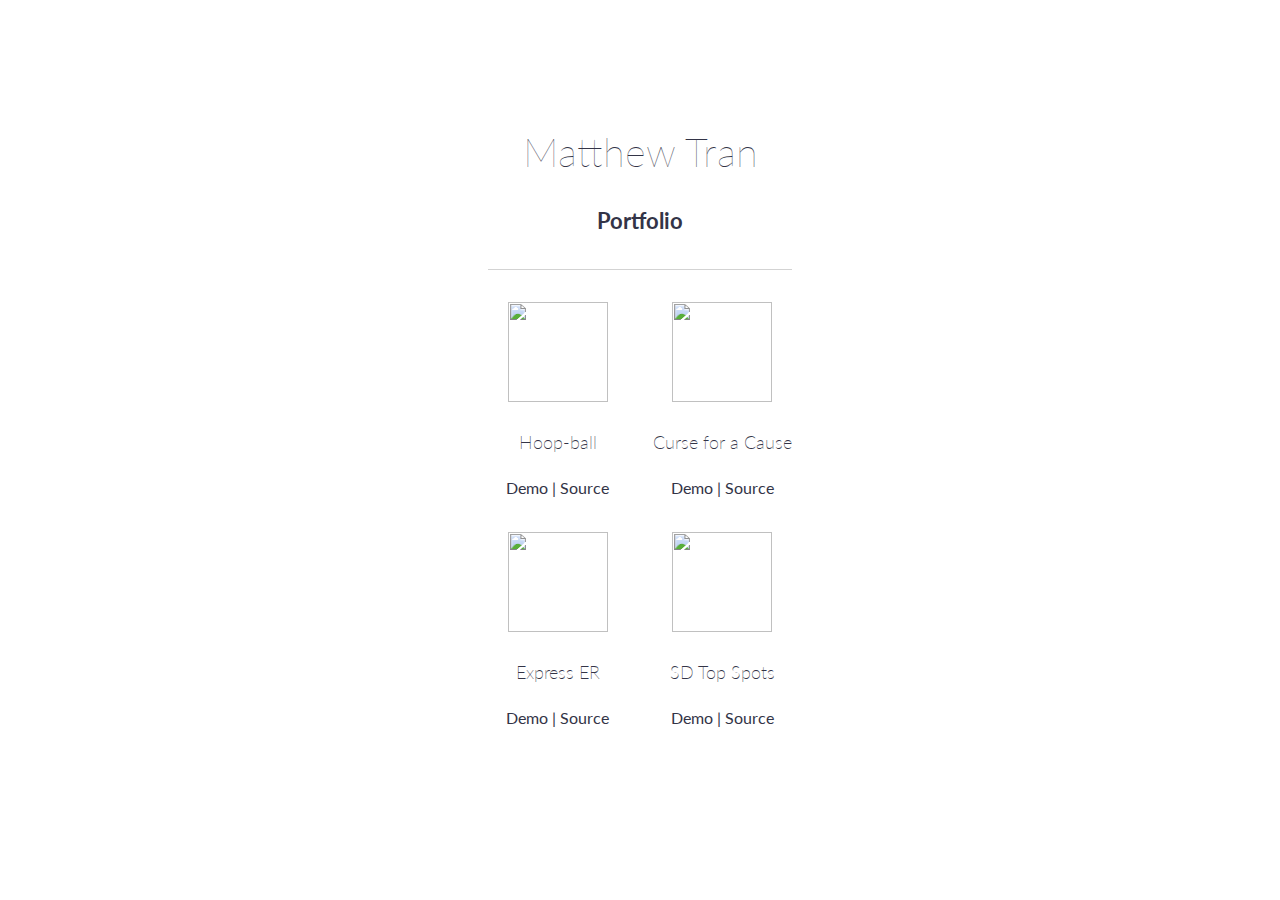
==== portfolio.html @ a5d9eb81 "add portfolio page" ====
<!doctype HTML>
<html>

<head>
    <title>Matthew Tran | Software Developer</title>

    <meta charset="utf-8">
    <meta name="viewport" content="width=device-width, initial-scale=1.0, maximum-scale=4.0">
    <meta name="description" content="Software Developer">

    <meta name="twitter:card" content="summary_large_image">
    <meta name="twitter:site" content="@matthewhaotran">
    <meta name="twitter:creator" content="@matthewhaotran">
    <meta name="twitter:description" content="Software Developer">

    <meta property="og:site_name" content="Matthew Tran">
    <meta property="og:type" content="website">
    <meta property="og:url" content="https://matthewtran.herokuapp.com">
    <meta property="og:title" content="Matthew Tran">
    <meta property="og:description" content="Software Developer">


    <link rel="canonical" href="https://matthewtran.herokuapp.com" />

    <link rel="stylesheet" href="node_modules/bootstrap/dist/css/bootstrap.min.css">
    <link rel="stylesheet" href="node_modules/font-awesome/css/font-awesome.css" type="text/css">
    <link rel="stylesheet" href="/styles.css" type="text/css">
</head>

<body class="text-center">
    <div class="container">
        <h1><a class="homelink" href="/">Matthew Tran</a></h1>
        <h3>Portfolio</h3>
        <div class="container">
            <div class="row">
                <div class="col-6-sm">
                    <a target="_blank" rel="noopener noreferrer" href="https://www.hoop-ball.com/">
                        <img class="portfoliothumbnail" src="/public/images/hoopball.png" alt="">
                    </a>
                    <p>Hoop-ball</p>
                    <a class="portfoliolink" target="_blank" href="https://www.hoop-ball.com/">Demo</a> |
                    <a class="portfoliolink" target="_blank" href="https://bitbucket.org/thomasseriotm/hoop-ball-wordpress/src/master/">Source</a>
                </div>
                <div class="col-6-sm">
                    <a target="_blank" rel="noopener noreferrer" href="http://curseforacause.herokuapp.com/">
                        <img class="portfoliothumbnail" src="/public/images/curseforacause.png" alt="">
                    </a>
                    <p>Curse for a Cause</p>
                    <a class="portfoliolink" target="_blank" href="http://curseforacause.herokuapp.com/">Demo</a> |
                    <a class="portfoliolink" target="_blank" href="https://github.com/matthewhaotran/CurseForACause">Source</a>
                </div>
                <div class="col-6-sm">
                    <a rel="noopener noreferrer" href="https://expresser-demo.herokuapp.com/">
                        <img class="portfoliothumbnail" src="/public/images/expresser.png" alt="">
                    </a>
                    <p>Express ER</p>

                    <a class="portfoliolink" target="_blank" href="https://expresser-demo.herokuapp.com/">Demo</a> |
                    <a class="portfoliolink" target="_blank" href="https://github.com/matthewhaotran/ExpressER">Source</a>
                </div>
                <div class="col-6-sm">
                    <a target="_blank" rel="noopener noreferrer" href="https://san-diego-top-spots.herokuapp.com/">
                        <img class="portfoliothumbnail" src="/public/images/sandiegotopspots.png" alt="">
                    </a>
                    <p>SD Top Spots</p>
                    <a class="portfoliolink" target="_blank" href="https://san-diego-top-spots.herokuapp.com/">Demo</a> |
                    <a class="portfoliolink" target="_blank" href="https://github.com/matthewhaotran/SanDiegoTopSpots">Source</a>
                </div>
            </div>
        </div>
<!--
        <div class="row margin-top">

            <div class="col-md-5 project text-center">
                <h2 class="text-center">Express ER</h2>
                <div class="row margin-top">
                    <a class="portfoliolink" target="_blank" href="https://expresser-demo.herokuapp.com/">Demo</a>
                    <a class="portfoliolink" target="_blank" href="https://github.com/matthewhaotran/ExpressER">Source Code</a>
                </div>
            </div>

            <div class="col-md-5 col-md-offset-2 project text-center">
                <h2 class="text-center">Curse for a Cause</h2>
                <div class="row">
                    <a class="portfoliolink" target="_blank" href="http://curseforacause.herokuapp.com/">Demo</a>
                    <a class="portfoliolink" target="_blank" href="https://github.com/matthewhaotran/CurseForACause">Source Code</a>
                </div>
            </div>

        </div>

        <div class="row margin-top">

            <div class="col-md-5 project text-center">
                <h2 class="text-center">San Diego Top Spots</h2>
                <div class="row">
                    <a class="portfoliolink" target="_blank" href="https://san-diego-top-spots.herokuapp.com/">Demo</a>
                    <a class="portfoliolink" target="_blank" href="https://github.com/matthewhaotran/SanDiegoTopSpots">Source Code</a>
                </div>
            </div>

            <div class="col-md-5 col-md-offset-2 project text-center">
                    <h2 class="text-center">Vault Injury Form Tracker</h2>
                    <div class="row">
                        <a class="portfoliolink" target="_blank" href="https://vault-ir-demo.herokuapp.com/">Demo</a>
                        <a class="portfoliolink" target="_blank" href="https://github.com/matthewhaotran/vault-injury-forms">Source Code</a>
                    </div>
            </div>

        </div>
-->
    </div>
</body>
---- styles.css ----
@import url(https://fonts.googleapis.com/css?family=Lato:400,300,300italic,400italic,700,700italic);
html,
body {
    height: 100%;
    width: 100%;
    margin: 0;
    padding: 0;
    left: 0;
    top: 0;
    font-size: 100%
}

* {
    font-family: "Lato", Helvetica, sans-serif;
    color: #333447;
    line-height: 1.5
}

h1 {
    font-size: 2.5rem
}

h2 {
    font-size: 2rem
}

h3 {
    font-size: 1.375rem
}

h4 {
    font-size: 1.125rem
}

h5 {
    font-size: 1rem
}

h6 {
    font-size: 0.875rem
}

p {
    font-size: 1.125rem;
    font-weight: 200;
    line-height: 1.8
}

.font-light {
    font-weight: 300
}

.font-regular {
    font-weight: 400
}

.font-heavy {
    font-weight: 700
}

.left {
    text-align: left
}

.right {
    text-align: right
}

.center {
    text-align: center;
    margin-left: auto;
    margin-right: auto
}

.justify {
    text-align: justify
}

.hidden-sm {
    display: none
}

.container {
    width: 90%;
    margin-left: auto;
    margin-right: auto
}

@media only screen and (min-width: 33.75em) {
    .container {
        width: 80%
    }
}

@media only screen and (min-width: 60em) {
    .container {
        width: 75%;
        max-width: 60rem
    }
}

.row {
    position: relative;
    width: 100%
}

.row [class^="col"] {
    float: left;
    margin: 0.5rem 2%;
    min-height: 0.125rem
}

.row::after {
    content: "";
    display: table;
    clear: both
}

.col-1,
.col-2,
.col-3,
.col-4,
.col-5,
.col-6,
.col-7,
.col-8,
.col-9,
.col-10,
.col-11,
.col-12 {
    width: 96%
}

.col-1-sm {
    width: 4.33333%
}

.col-2-sm {
    width: 12.66667%
}

.col-3-sm {
    width: 21%
}

.col-4-sm {
    width: 29.33333%
}

.col-5-sm {
    width: 37.66667%
}

.col-6-sm {
    width: 46%
}

.col-7-sm {
    width: 54.33333%
}

.col-8-sm {
    width: 62.66667%
}

.col-9-sm {
    width: 71%
}

.col-10-sm {
    width: 79.33333%
}

.col-11-sm {
    width: 87.66667%
}

.col-12-sm {
    width: 96%
}

.portfoliothumbnail {
    width: 100px;
    height: 100px;
}

@media only screen and (min-width: 45em) {
    .col-1 {
        width: 4.33333%
    }
    .col-2 {
        width: 12.66667%
    }
    .col-3 {
        width: 21%
    }
    .col-4 {
        width: 29.33333%
    }
    .col-5 {
        width: 37.66667%
    }
    .col-6 {
        width: 46%
    }
    .col-7 {
        width: 54.33333%
    }
    .col-8 {
        width: 62.66667%
    }
    .col-9 {
        width: 71%
    }
    .col-10 {
        width: 79.33333%
    }
    .col-11 {
        width: 87.66667%
    }
    .col-12 {
        width: 96%
    }
    .hidden-sm {
        display: block
    }
}

body {
    display: flex;
    justify-content: center;
    flex-direction: column;
    text-align: center
}

h1 {
    margin: 0rem 0;
    font-weight: 100
}

h4 {
    text-align: center;
    font-weight: 100;
    margin: 0
}

div.row {
    text-align: center;
    padding: 0;
    display: block;
    border-top: 1px solid lightgray;
    margin: 2rem auto;
    padding-top: 1rem;
    width: 19rem
}

div.row div.col-6-sm {
    display: inline-block;
    list-style-type: none;
    margin: 1rem 0
}

div.row div.col-6-sm a {
    text-decoration: none !important
}

div.row div.col-6-sm a i {
    font-size: 3rem !important;
    display: block
}

div.row div.col-6-sm a i.fa.fa-github {
    color: #24292e
}

div.row div.col-6-sm a i.fa.fa-linkedin {
    color: #0077B5
}

div.row div.col-6-sm a i.fa.fa-twitter {
    color: #1da1f2
}

div.row div.col-6-sm a i.fa.fa-file-text {
    color: #fff18f
}

div.row div.col-6-sm a i.fa.fa-medium {
    color: #E9F3EB
}

div.row div.col-6-sm a i.fa.fa-envelope {
    color: lightblue
}

div.row div.col-6-sm a span {
    font-size: 0.8em !important;
    display: block;
    margin-top: 0.2rem;
    font-weight: 100
}

div.row div.col-6-sm:nth-child(odd) {
    float: left
}

div.row div.col-6-sm:nth-child(even) {
    float: right
}

div.row:after {
    content: "";
    display: table;
    clear: both
}

.portfoliolink {
    display: inline;
}

a.homelink {
    font-family: inherit;
    text-decoration: none;
    color: #333447;
    font-weight: 100;
    font-family: "Lato", Helvetica, sans-serif;
}
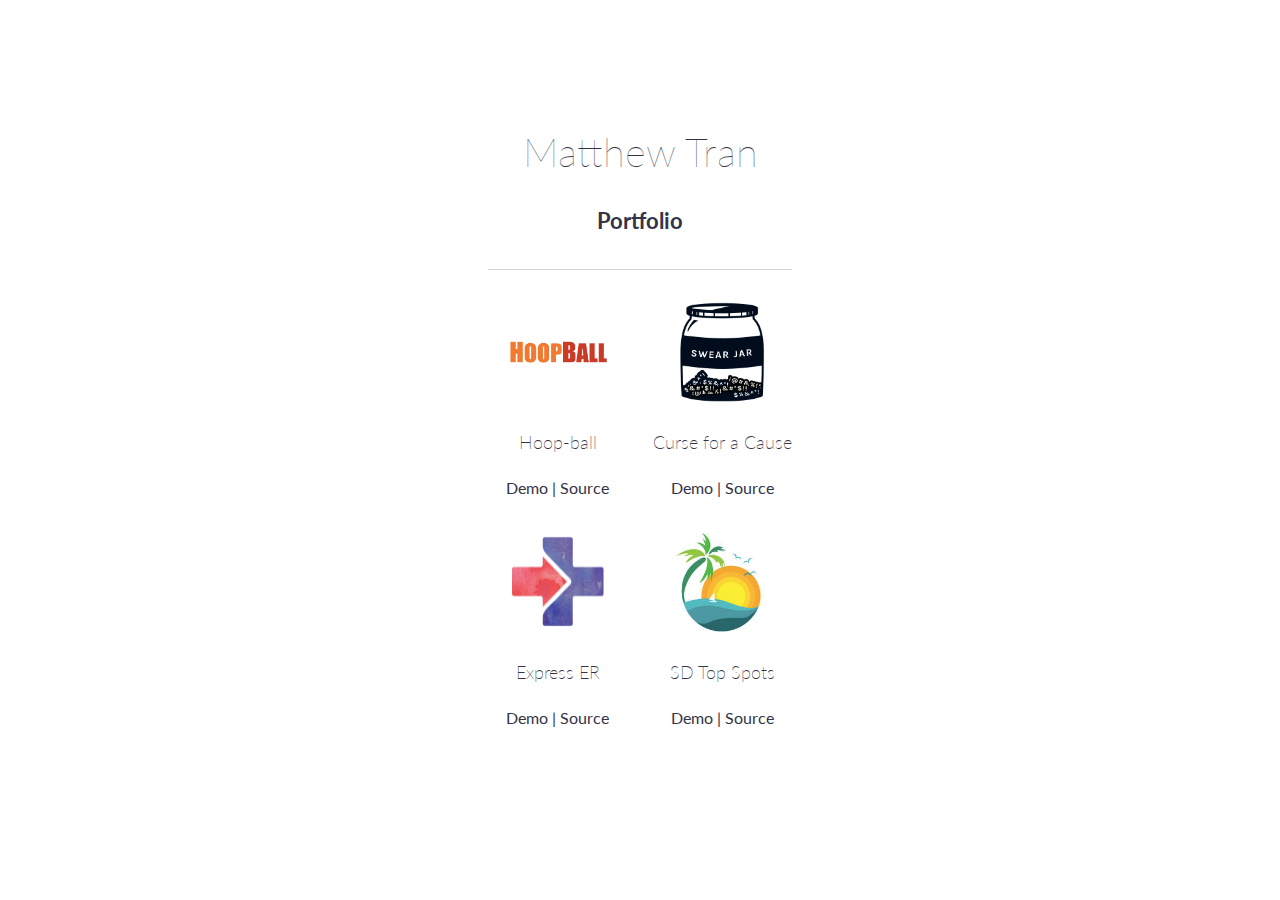
==== commit 8bedeee3: "add images" ====
--- a/portfolio.html
+++ b/portfolio.html
@@ -35,7 +35,7 @@
             <div class="row">
                 <div class="col-6-sm">
                     <a target="_blank" rel="noopener noreferrer" href="https://www.hoop-ball.com/">
-                        <img class="portfoliothumbnail" src="/public/images/hoopball.png" alt="">
+                        <img class="portfoliothumbnail" src="/images/hoopball.png" alt="">
                     </a>
                     <p>Hoop-ball</p>
                     <a class="portfoliolink" target="_blank" href="https://www.hoop-ball.com/">Demo</a> |
@@ -43,7 +43,7 @@
                 </div>
                 <div class="col-6-sm">
                     <a target="_blank" rel="noopener noreferrer" href="http://curseforacause.herokuapp.com/">
-                        <img class="portfoliothumbnail" src="/public/images/curseforacause.png" alt="">
+                        <img class="portfoliothumbnail" src="/images/curseforacause.png" alt="">
                     </a>
                     <p>Curse for a Cause</p>
                     <a class="portfoliolink" target="_blank" href="http://curseforacause.herokuapp.com/">Demo</a> |
@@ -51,7 +51,7 @@
                 </div>
                 <div class="col-6-sm">
                     <a rel="noopener noreferrer" href="https://expresser-demo.herokuapp.com/">
-                        <img class="portfoliothumbnail" src="/public/images/expresser.png" alt="">
+                        <img class="portfoliothumbnail" src="/images/expresser.png" alt="">
                     </a>
                     <p>Express ER</p>
 
@@ -60,7 +60,7 @@
                 </div>
                 <div class="col-6-sm">
                     <a target="_blank" rel="noopener noreferrer" href="https://san-diego-top-spots.herokuapp.com/">
-                        <img class="portfoliothumbnail" src="/public/images/sandiegotopspots.png" alt="">
+                        <img class="portfoliothumbnail" src="/images/sandiegotopspots.png" alt="">
                     </a>
                     <p>SD Top Spots</p>
                     <a class="portfoliolink" target="_blank" href="https://san-diego-top-spots.herokuapp.com/">Demo</a> |
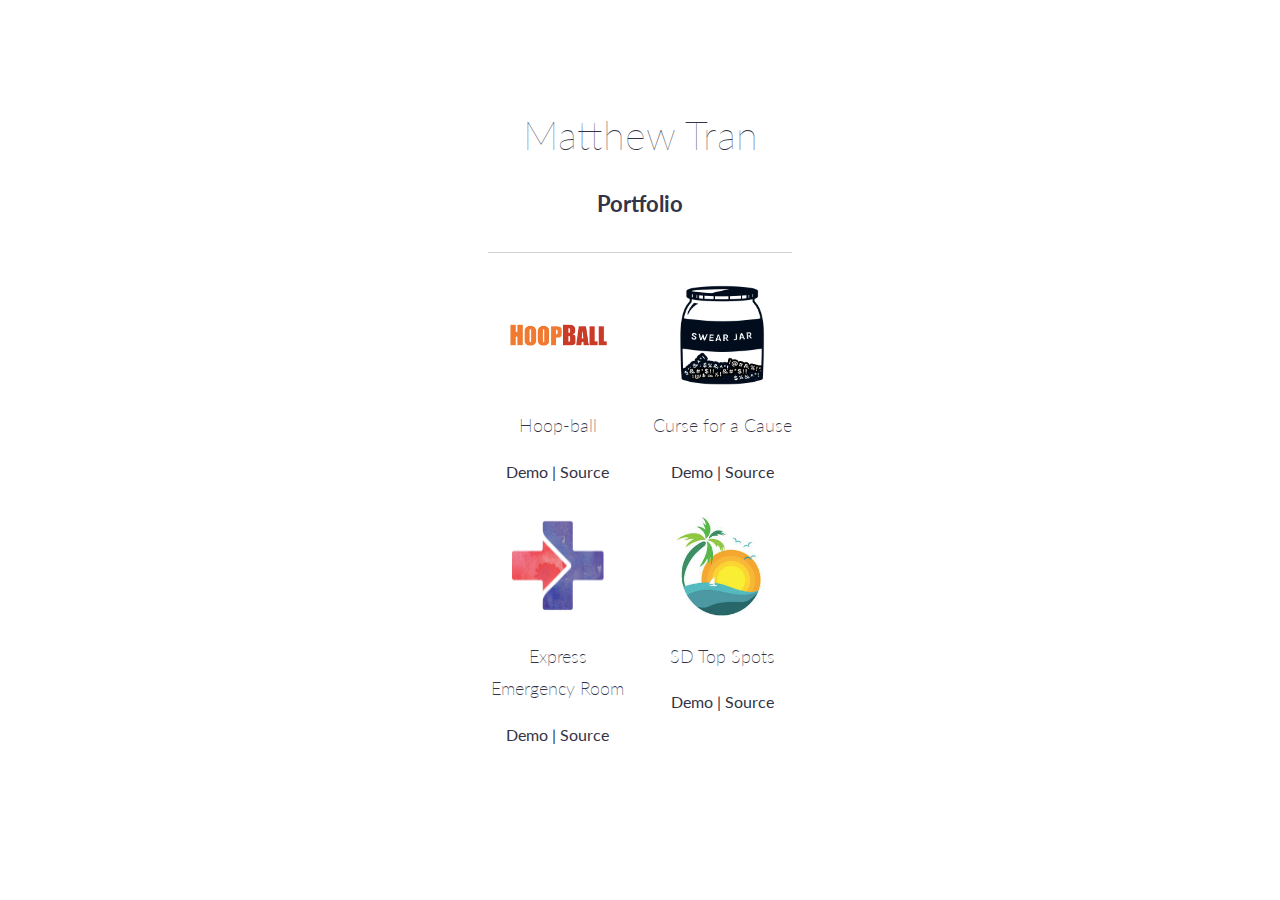
==== commit a90990eb: "ER fix" ====
--- a/portfolio.html
+++ b/portfolio.html
@@ -2,7 +2,7 @@
 <html>
 
 <head>
-    <title>Matthew Tran | Software Developer</title>
+    <title>Matthew Tran | Portfolio</title>
 
     <meta charset="utf-8">
     <meta name="viewport" content="width=device-width, initial-scale=1.0, maximum-scale=4.0">
@@ -35,7 +35,7 @@
             <div class="row">
                 <div class="col-6-sm">
                     <a target="_blank" rel="noopener noreferrer" href="https://www.hoop-ball.com/">
-                        <img class="portfoliothumbnail" src="/images/hoopball.png" alt="">
+                        <img class="portfoliothumbnail" src="images/hoopball.png" alt="">
                     </a>
                     <p>Hoop-ball</p>
                     <a class="portfoliolink" target="_blank" href="https://www.hoop-ball.com/">Demo</a> |
@@ -43,7 +43,7 @@
                 </div>
                 <div class="col-6-sm">
                     <a target="_blank" rel="noopener noreferrer" href="http://curseforacause.herokuapp.com/">
-                        <img class="portfoliothumbnail" src="/images/curseforacause.png" alt="">
+                        <img class="portfoliothumbnail" src="images/curseforacause.png" alt="">
                     </a>
                     <p>Curse for a Cause</p>
                     <a class="portfoliolink" target="_blank" href="http://curseforacause.herokuapp.com/">Demo</a> |
@@ -51,16 +51,16 @@
                 </div>
                 <div class="col-6-sm">
                     <a rel="noopener noreferrer" href="https://expresser-demo.herokuapp.com/">
-                        <img class="portfoliothumbnail" src="/images/expresser.png" alt="">
+                        <img class="portfoliothumbnail" src="images/expresser.png" alt="">
                     </a>
-                    <p>Express ER</p>
+                    <p>Express Emergency Room</p>
 
                     <a class="portfoliolink" target="_blank" href="https://expresser-demo.herokuapp.com/">Demo</a> |
                     <a class="portfoliolink" target="_blank" href="https://github.com/matthewhaotran/ExpressER">Source</a>
                 </div>
                 <div class="col-6-sm">
                     <a target="_blank" rel="noopener noreferrer" href="https://san-diego-top-spots.herokuapp.com/">
-                        <img class="portfoliothumbnail" src="/images/sandiegotopspots.png" alt="">
+                        <img class="portfoliothumbnail" src="images/sandiegotopspots.png" alt="">
                     </a>
                     <p>SD Top Spots</p>
                     <a class="portfoliolink" target="_blank" href="https://san-diego-top-spots.herokuapp.com/">Demo</a> |
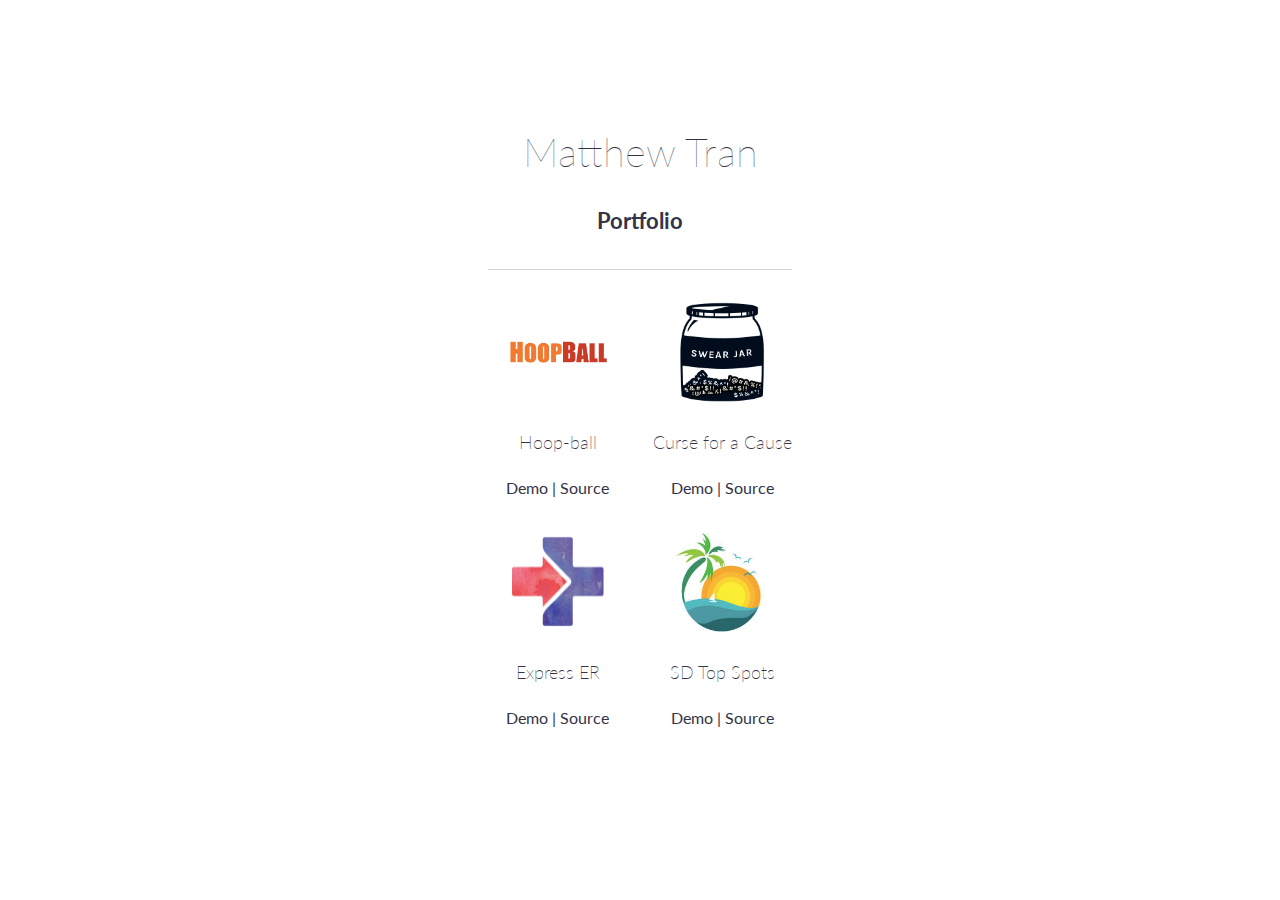
==== commit 85ef1ab0: "open express in new tab" ====
--- a/portfolio.html
+++ b/portfolio.html
@@ -2,7 +2,7 @@
 <html>
 
 <head>
-    <title>Matthew Tran | Portfolio</title>
+    <title>Matthew Tran | Software Developer</title>
 
     <meta charset="utf-8">
     <meta name="viewport" content="width=device-width, initial-scale=1.0, maximum-scale=4.0">
@@ -50,10 +50,10 @@
                     <a class="portfoliolink" target="_blank" href="https://github.com/matthewhaotran/CurseForACause">Source</a>
                 </div>
                 <div class="col-6-sm">
-                    <a rel="noopener noreferrer" href="https://expresser-demo.herokuapp.com/">
+                    <a target="_blank" rel="noopener noreferrer" href="https://expresser-demo.herokuapp.com/">
                         <img class="portfoliothumbnail" src="images/expresser.png" alt="">
                     </a>
-                    <p>Express Emergency Room</p>
+                    <p>Express ER</p>
 
                     <a class="portfoliolink" target="_blank" href="https://expresser-demo.herokuapp.com/">Demo</a> |
                     <a class="portfoliolink" target="_blank" href="https://github.com/matthewhaotran/ExpressER">Source</a>
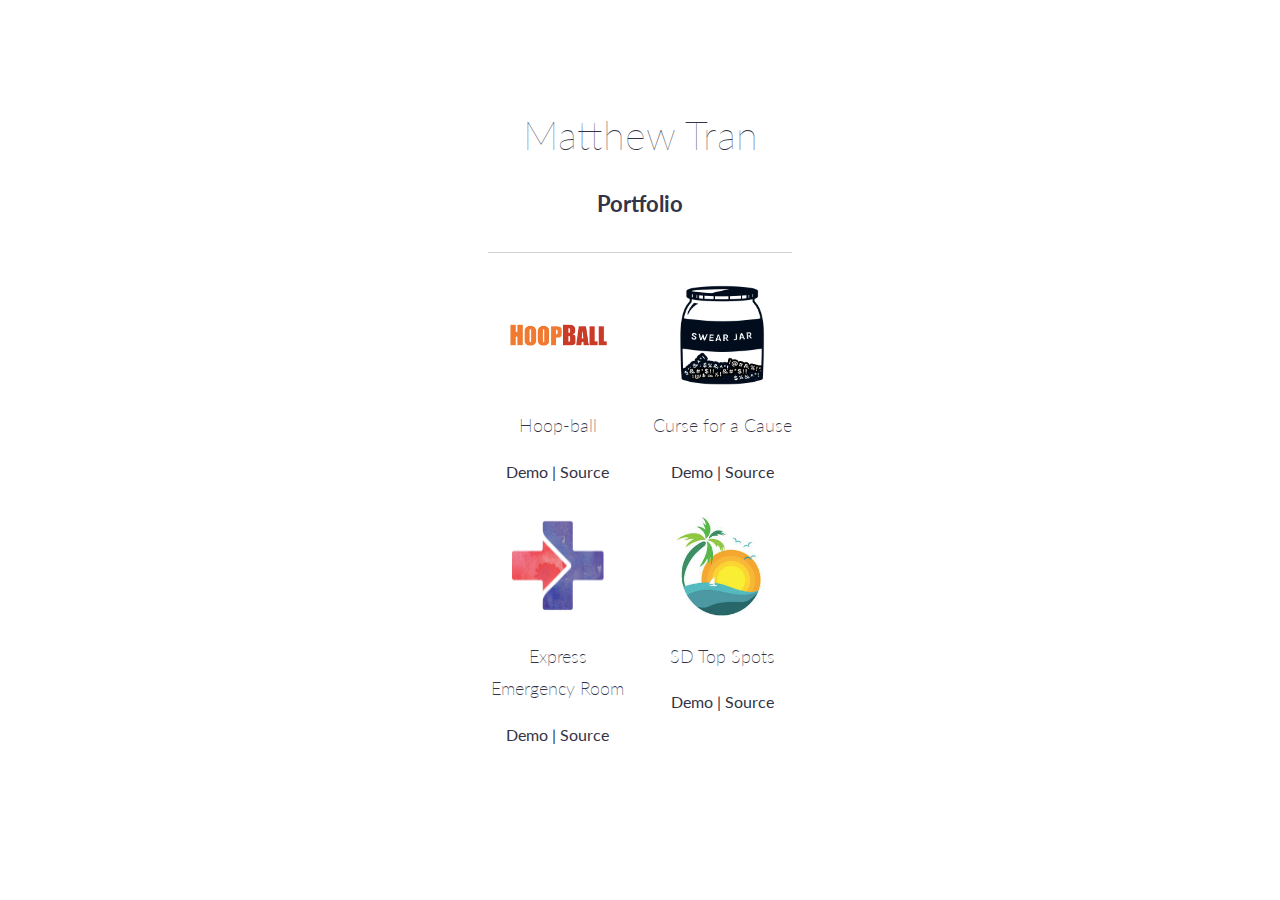
==== commit 111b8ca9: "Merge branch 'develop' of github.com:matthewhaotran/matthewhaotran.github.io into develop" ====
--- a/portfolio.html
+++ b/portfolio.html
@@ -2,7 +2,7 @@
 <html>
 
 <head>
-    <title>Matthew Tran | Software Developer</title>
+    <title>Matthew Tran | Portfolio</title>
 
     <meta charset="utf-8">
     <meta name="viewport" content="width=device-width, initial-scale=1.0, maximum-scale=4.0">
@@ -53,7 +53,7 @@
                     <a target="_blank" rel="noopener noreferrer" href="https://expresser-demo.herokuapp.com/">
                         <img class="portfoliothumbnail" src="images/expresser.png" alt="">
                     </a>
-                    <p>Express ER</p>
+                    <p>Express Emergency Room</p>
 
                     <a class="portfoliolink" target="_blank" href="https://expresser-demo.herokuapp.com/">Demo</a> |
                     <a class="portfoliolink" target="_blank" href="https://github.com/matthewhaotran/ExpressER">Source</a>
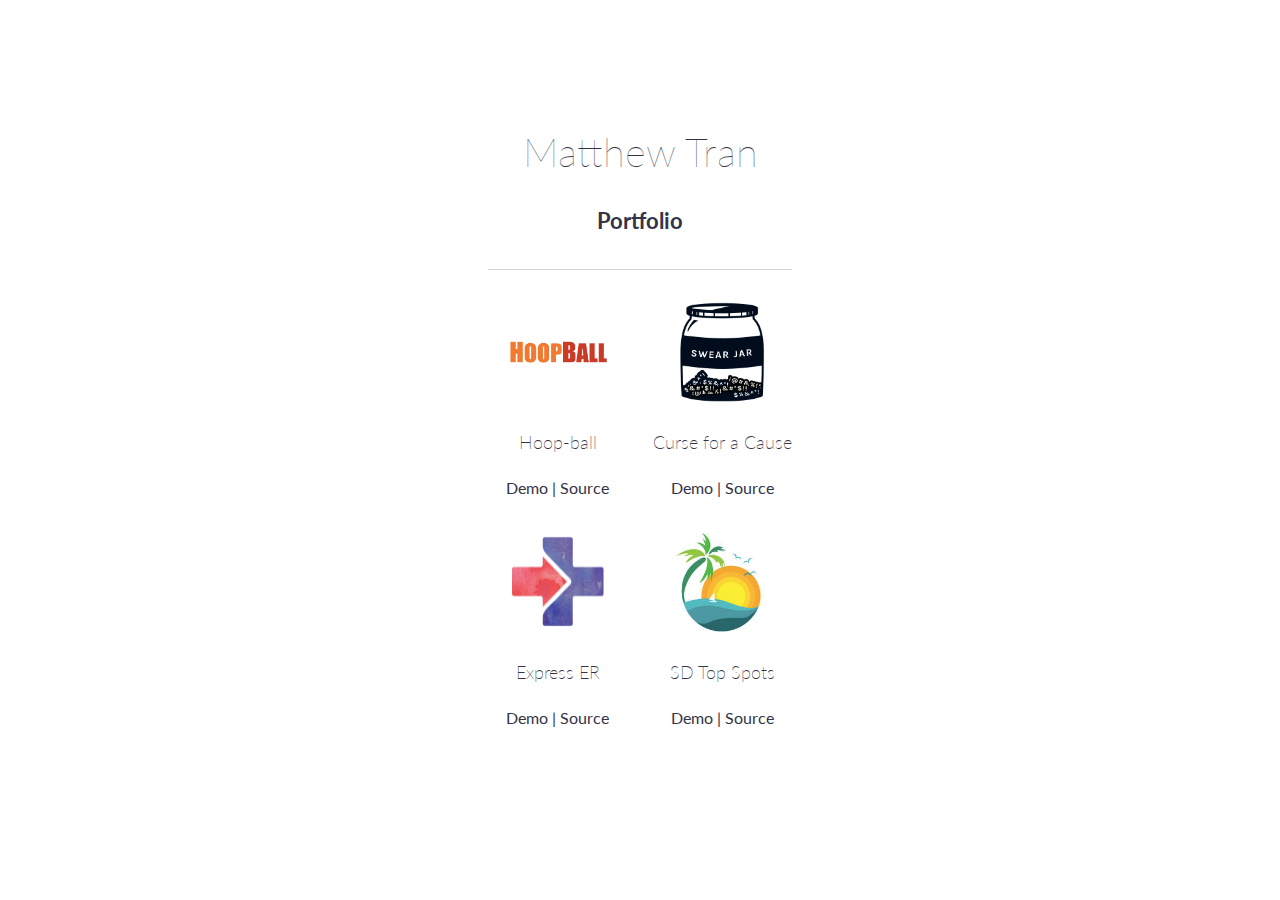
==== commit 2b237714: "change emergency room to er to fit on page" ====
--- a/portfolio.html
+++ b/portfolio.html
@@ -53,7 +53,7 @@
                     <a target="_blank" rel="noopener noreferrer" href="https://expresser-demo.herokuapp.com/">
                         <img class="portfoliothumbnail" src="images/expresser.png" alt="">
                     </a>
-                    <p>Express Emergency Room</p>
+                    <p>Express ER</p>
 
                     <a class="portfoliolink" target="_blank" href="https://expresser-demo.herokuapp.com/">Demo</a> |
                     <a class="portfoliolink" target="_blank" href="https://github.com/matthewhaotran/ExpressER">Source</a>
